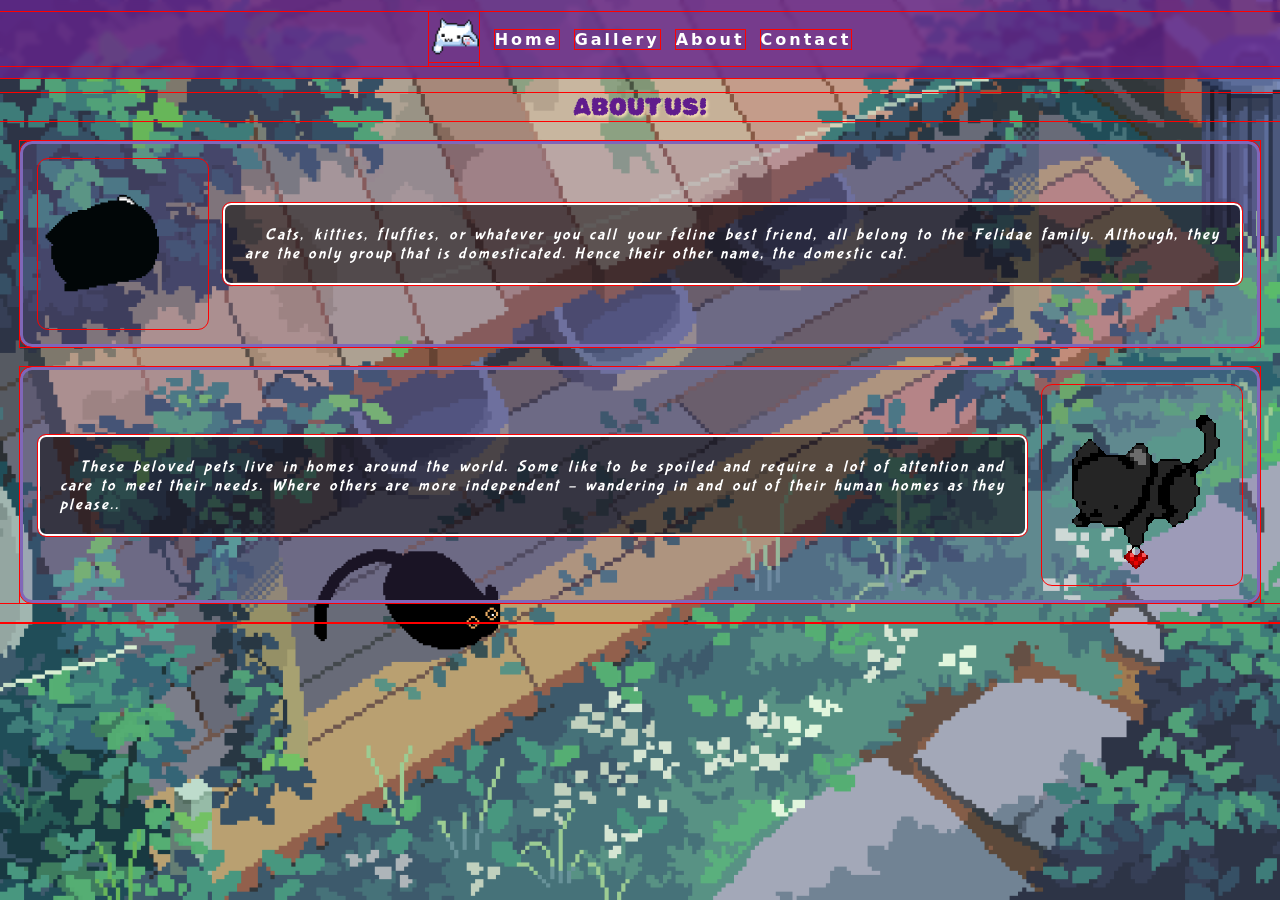
==== about.html @ b80e16be "Add files via upload" ====
<!DOCTYPE html>
<html lang="en">
<head>
    <meta charset="UTF-8">
    <meta name="viewport" content="width=device-width, initial-scale=1.0">
    <link rel="stylesheet" href="style.css"/>
    <title>Document</title>
</head>
<body>
    <header>
        <nav>
            <ul>
                <li><img src="assets/cacccctttt.gif" alt="cat logo" width="50" id="cat-logo"></li>
                <li><a href="index.html">Home</a></li>
                <li><a href="gallery.html">Gallery</a></li>
                <li><a href="about.html">About</a></li>
                <li><a href="contact.html">Contact</a></li>
            </ul>
        </nav>  
    </header>
    <main>
        <article>
            <h1>ABOUT US!</h1>
                 <div class="parent-container">
                    <section class="cats-container">
                        <img src="assets/catroll.gif" alt="catgif" height="170" class="cat-pics">
                        <p class="cat-description">
                        Cats, kitties, fluffies, or whatever you call your feline best friend, all belong to the Felidae family. Although, they are the only group that is domesticated. Hence their other name, the domestic cat. 
                        </p>
                    </section>
                </div>
                <div class="parent-container">
                    <section class="cats-container">
                        <p class="cat-description">
                        These beloved pets live in homes around the world. Some like to be spoiled and require a lot of attention and care to meet their needs. Where others are more independent – wandering in and out of their human homes as they please..
                        </p>
                        <img src="assets/blackcat.gif" alt="catgif" class="cat-pics">
                    </section>
                </div>
        </article>
    </main>
    <footer>

    </footer>
</body>
</html>
---- style.css ----
@import url('https://fonts.googleapis.com/css2?family=Bubblegum+Sans&display=swap');
@import url('https://fonts.googleapis.com/css2?family=Rubik+Bubbles&display=swap');
html,body {
    width: 100%;
    background-image:url('assets/background.gif') ;
    background-repeat: no-repeat;
    background-attachment: fixed;
    background-position: center;
    background-size: cover;
    min-height: 100vh;
    margin: 0;
    padding: 0;
    overflow-x: hidden;
}

* {
    outline: 1px solid red !important;
}
article {
    flex: 1 1 auto;
    display: inline;
}
h1 {
   color: #601c8d;
   text-align: center;
   font-family: "Rubik Bubbles", system-ui;
   font-weight: 400;
   font-style: normal;
   text-shadow: 2px 2px 3px wheat;
   justify-content: center;
   width: 100%;
   margin: 15px 0 0 0;
   padding: 0;
   
}
nav {
    background-color: rgba(99, 35, 141, 0.8);
    padding: 12px 0;
    width: 100%; 
    backdrop-filter: blur(2px);
    position:relative;
    flex-grow: 1;
}

nav ul {
    display: flex;
    justify-content: center;
    align-items: center;
    gap: 1rem;
    list-style: none;
    padding: 0;
    margin: 0;
    width: 100%;  
    /* flex-wrap: wrap;         */
}
nav a {
    color: white;
    font-weight: bold;
    text-decoration: none;
    letter-spacing: 3px;
    transition: 0.3s;
    font-family: system-ui, -apple-system, BlinkMacSystemFont, 'Segoe UI', Roboto, Oxygen, Ubuntu, Cantarell, 'Open Sans', 'Helvetica Neue', sans-serif;
}
.parent-container {
    display: flex;
    gap: 1rem;
    flex-wrap: wrap;
    flex: 1 1 auto;
    margin: 20px;
    width: auto;
    /* display: inline-block; */
     position: relative;
}
.cats-container {
    flex: 1 1 auto;
    display: flex;
    align-items: center;
    gap: 15px;
    padding:15px;
    border: 3px solid #8067b9;
    border-radius: 12px;
    background-color: rgba(128,103,185,0.2);
    margin-bottom: 0 0 0 15px; 
}
.cat-pics {
    border-radius: 10px;
}
.cat-description{
    color: white;
    border: 2px solid white;
    padding: 20px;
    background-color: rgba(0, 0, 0, 0.5);
    border-radius: 8px;
    /* display: flex; */
    position: relative;
    width: 100%;
    margin: 0;
}
p {
    color: #392864;
    text-align: justify;
    text-indent: 20px;
    line-height:19px;
    letter-spacing: 2px;
    word-spacing: 2px;
    font-size: 12pt;
    font-style: oblique;
    font-family: "Bubblegum Sans";
    font-weight: 500;
}
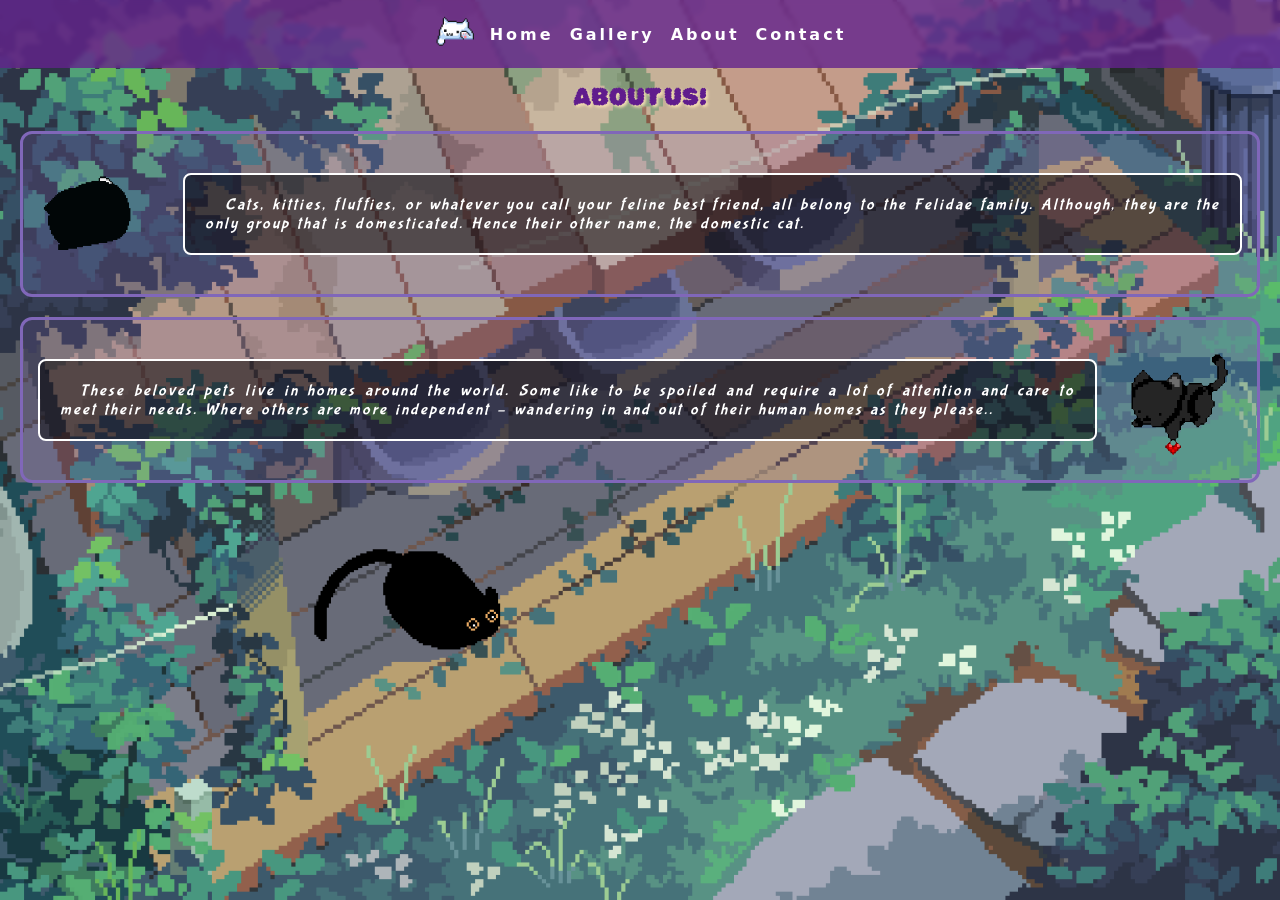
==== commit b8d3718d: "Update about.html" ====
--- a/about.html
+++ b/about.html
@@ -10,7 +10,7 @@
     <header>
         <nav>
             <ul>
-                <li><img src="assets/cacccctttt.gif" alt="cat logo" width="50" id="cat-logo"></li>
+                <li><img src="assets/cacccctttt.gif" alt="cat logo" width="40" id="cat-logo"></li>
                 <li><a href="index.html">Home</a></li>
                 <li><a href="gallery.html">Gallery</a></li>
                 <li><a href="about.html">About</a></li>
@@ -23,7 +23,7 @@
             <h1>ABOUT US!</h1>
                  <div class="parent-container">
                     <section class="cats-container">
-                        <img src="assets/catroll.gif" alt="catgif" height="170" class="cat-pics">
+                        <img src="assets/catroll.gif" alt="catgif" height="130" class="cat-pics">
                         <p class="cat-description">
                         Cats, kitties, fluffies, or whatever you call your feline best friend, all belong to the Felidae family. Although, they are the only group that is domesticated. Hence their other name, the domestic cat. 
                         </p>
@@ -34,7 +34,7 @@
                         <p class="cat-description">
                         These beloved pets live in homes around the world. Some like to be spoiled and require a lot of attention and care to meet their needs. Where others are more independent – wandering in and out of their human homes as they please..
                         </p>
-                        <img src="assets/blackcat.gif" alt="catgif" class="cat-pics">
+                        <img src="assets/blackcat.gif" alt="catgif" height="130"  class="cat-pics">
                     </section>
                 </div>
         </article>
@@ -43,4 +43,4 @@
 
     </footer>
 </body>
-</html>+</html>
--- a/style.css
+++ b/style.css
@@ -13,9 +13,9 @@
     overflow-x: hidden;
 }
 
-* {
+/* * {
     outline: 1px solid red !important;
-}
+} */
 article {
     flex: 1 1 auto;
     display: inline;
